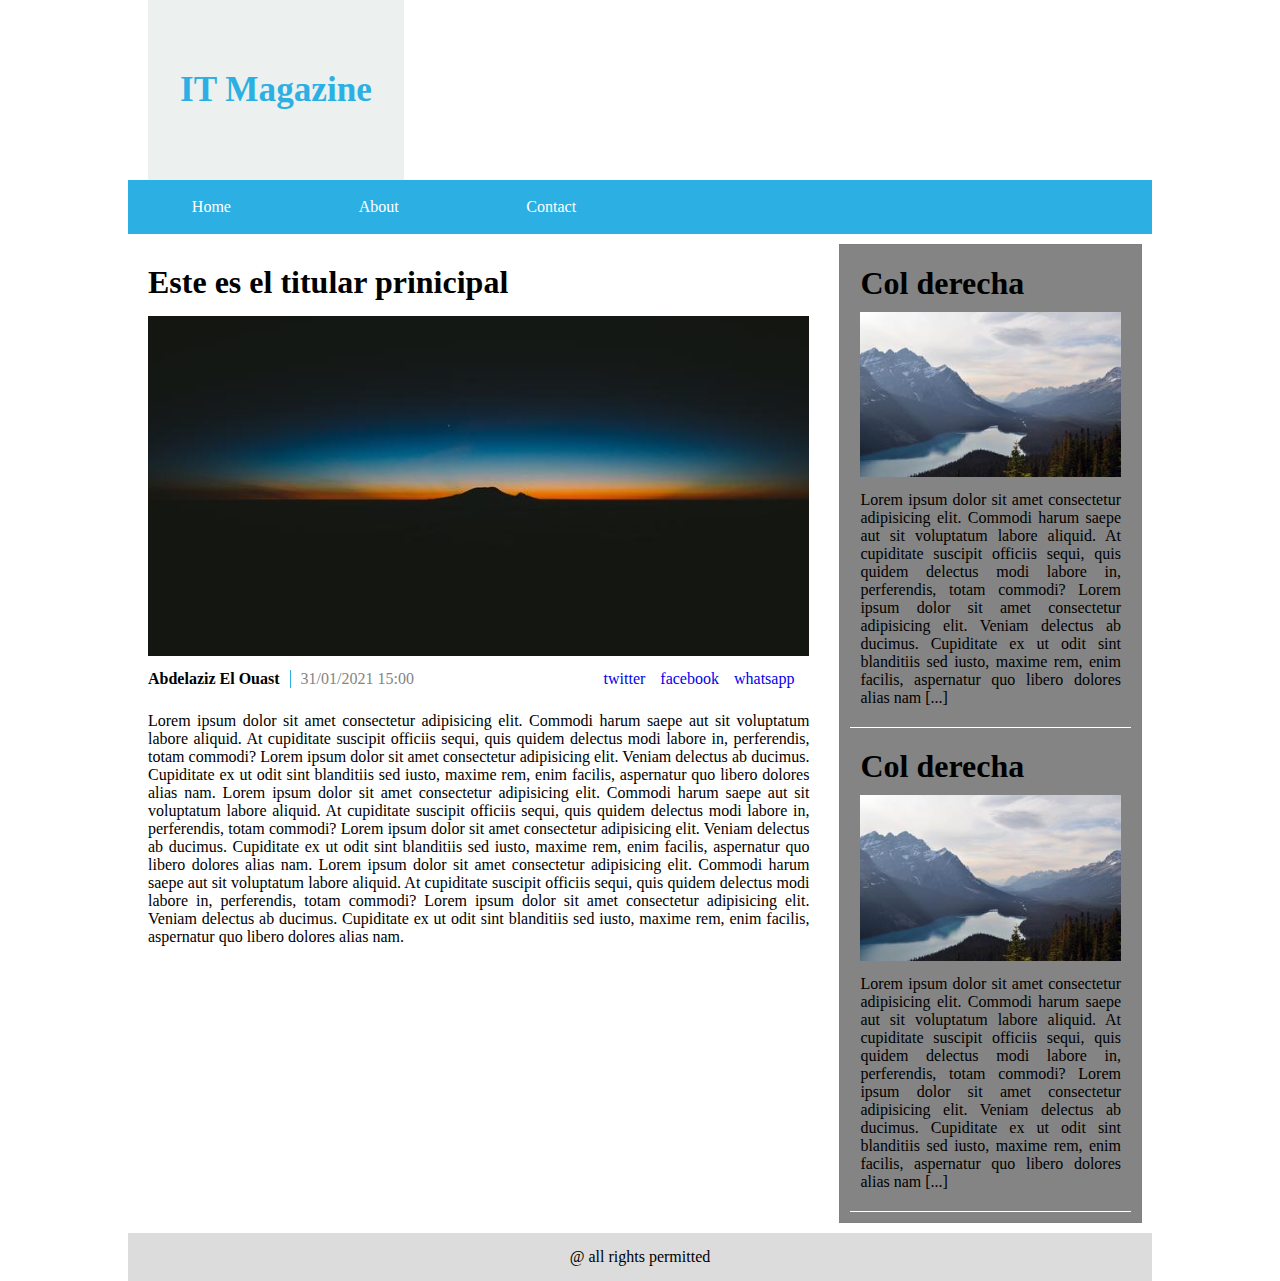
==== single.html @ 6ccfe941 "primera carga" ====
<!DOCTYPE html>
<html lang="en">
<head>
    <meta charset="UTF-8">
    <meta name="viewport" content="width=device-width, initial-scale=1.0">
    <link rel="stylesheet" href="css/estilos.css">
    <title>Home</title>
</head>
<body>
<div id="container">
    <header class="encabezado">
        <div id="logo">
            <a href="index.html">
                 <h1>IT Magazine</h1>
            </a>
        </div>
    </header>
    <nav>
        <div class="hamburger">
            <div class="line"></div>
            <div class="line"></div>
            <div class="line"></div>
        </div>
        <ul class="nav-links">
            <li><a href="index.html">Home</a></li>
            <li><a href="single.html">About</a></li>
            <li><a href="single.html">Contact</a></li>
        </ul>
    </nav>
    <div id="wrapper">
        <main>
            <div id="noticiaP">
                <h1>Este es el titular prinicipal</h1>
                <img alt="imagen aleatoria" src="media/992-680x350.jpg"> 
                <div class="after_image_post">
                    <div id="author_date">
                        <p id="author">Abdelaziz El Ouast</p>
                        <p id="datehour">31/01/2021 15:00</p>
                    </div>
                    <div id="sharing">
                        <p class="rs"><a href="#">twitter</a></p>
                        <p class="rs"><a href="#">facebook</a></p>
                        <p class="rs"><a href="#">whatsapp</a></p>
                    </div>
                </div>
                <p>Lorem ipsum dolor sit amet consectetur adipisicing elit. 
                    Commodi harum saepe aut sit voluptatum labore aliquid. At cupiditate suscipit 
                    officiis sequi, quis quidem delectus modi labore in, perferendis, totam 
                    commodi?
                Lorem ipsum dolor sit amet consectetur adipisicing elit. Veniam delectus ab 
                ducimus. Cupiditate ex ut odit sint blanditiis sed iusto, maxime rem, enim facilis, 
                aspernatur quo libero dolores alias nam.
                Lorem ipsum dolor sit amet consectetur adipisicing elit. 
                    Commodi harum saepe aut sit voluptatum labore aliquid. At cupiditate suscipit 
                    officiis sequi, quis quidem delectus modi labore in, perferendis, totam 
                    commodi?
                Lorem ipsum dolor sit amet consectetur adipisicing elit. Veniam delectus ab 
                ducimus. Cupiditate ex ut odit sint blanditiis sed iusto, maxime rem, enim facilis, 
                aspernatur quo libero dolores alias nam.
                Lorem ipsum dolor sit amet consectetur adipisicing elit. 
                    Commodi harum saepe aut sit voluptatum labore aliquid. At cupiditate suscipit 
                    officiis sequi, quis quidem delectus modi labore in, perferendis, totam 
                    commodi?
                Lorem ipsum dolor sit amet consectetur adipisicing elit. Veniam delectus ab 
                ducimus. Cupiditate ex ut odit sint blanditiis sed iusto, maxime rem, enim facilis, 
                aspernatur quo libero dolores alias nam.
            
            </p>
            </div>
        </main>
        <aside>
            <div class="asideitem">
                <h1>Col derecha</h1>
                <img alt="imagen aleatoria" src="media/450-315x200.jpg"> 
                <p>
                    Lorem ipsum dolor sit amet consectetur adipisicing elit. 
                        Commodi harum saepe aut sit voluptatum labore aliquid. At cupiditate suscipit 
                        officiis sequi, quis quidem delectus modi labore in, perferendis, totam 
                        commodi?
                    Lorem ipsum dolor sit amet consectetur adipisicing elit. Veniam delectus ab 
                    ducimus. Cupiditate ex ut odit sint blanditiis sed iusto, maxime rem, enim facilis, 
                    aspernatur quo libero dolores alias nam [...]
                </p>
            </div>
            <div  class="asideitem">
                <h1>Col derecha</h1>
                <img alt="imagen aleatoria" src="media/450-315x200.jpg"> 
                <p>
                    Lorem ipsum dolor sit amet consectetur adipisicing elit. 
                        Commodi harum saepe aut sit voluptatum labore aliquid. At cupiditate suscipit 
                        officiis sequi, quis quidem delectus modi labore in, perferendis, totam 
                        commodi?
                    Lorem ipsum dolor sit amet consectetur adipisicing elit. Veniam delectus ab 
                    ducimus. Cupiditate ex ut odit sint blanditiis sed iusto, maxime rem, enim facilis, 
                    aspernatur quo libero dolores alias nam [...]
                </p>
            </div>

        </aside>
    </div>
    <script src="js/app.js"></script>
    <footer>
        <p>@ all rights permitted</p>
    </footer>
</div>
    
</body>

</html>
---- css/estilos.css ----
*{
    padding: 0;
    margin: 0;
    font-family:Georgia, 'Times New Roman', Times, serif;
}
#container{
    width: 80%;
    margin: auto;
   /* background-color:rgb(236, 241, 239);*/
}

#container .encabezado{
    height: 20vh;
}
#container .encabezado #logo{
    width: 25%;
    height: 100%;
    display: flex;
    justify-content: center;
    align-items: center;
    font-family:Georgia, 'Times New Roman', Times, serif;
    background-color: rgb(236, 241, 239);
    margin-left: 20px;
    font-size: 1.1em;
}
#container .encabezado #logo a{
    text-decoration: none;
    color: rgb(44, 176, 228);
}
#container nav {
    height: 6vh;
    background-color:rgb(44, 176, 228);
}
#container nav .nav-links{
    display: flex;
    list-style: none;
    width: 50%;
    margin-right: auto;
    justify-content: space-around;
    align-items: center;
    height: 100%;
}

#container nav .nav-links li a{
    color: #fff;
    text-decoration: none;
    font-size: 16px;
}


#wrapper{
    display: flex;
}

#wrapper main{
    width: 70%;
}

#wrapper main #noticiaP{
    margin: 10px;
    padding: 10px;
    text-align: justify;
   
}
#wrapper main #noticiaP h1{
    margin:10px 0 15px 0px;
}
#wrapper main #noticiaP img{
    width: 100%;
}
#wrapper main #noticiaP p{
    margin-top:10px;
}
#wrapper aside{
    border: 1px solid grey;
    margin: 10px;
    width:30% ;
    background-color: #848484;
}

#wrapper aside  .asideitem {
    margin:10px;
    padding: 10px 10px 20px 10px;
    border-bottom: 1px solid #fff;
}

#wrapper aside  .asideitem h1{
    margin-bottom:10px;
}
#wrapper aside  .asideitem img{
    width:100%;
}
#wrapper aside .asideitem p{
    margin-top:10px;
    text-align: justify;
}


section{
    width: 100%;
    display: flex;
}
section #col-right,#col-center,#col-left{
    /*border: 1px solid grey;*/
    padding: 10px;
    margin: 10px;
}
section div p{
    margin-top: 10px;
    text-align: justify;
}
section div p{
    margin-top: 10px;
}
section div h1{
    margin-bottom: 10px;
}
section div header{
    background-color: rgb(44, 176, 228);
    color:#fff;
    text-align: center;
}
section div header h1{
   padding: 3px;
}

section .post{
   margin-bottom: 30px;
   padding-bottom: 20px;
   border-bottom:1px solid grey;
}

section .post img{
   width:100%;
 }

/* Single page */

#wrapper .after_image_post{
    margin-bottom: 1.5em;
    display: flex;
    justify-content: space-between;
}
#wrapper .after_image_post #author_date{
    display: flex;
}

#wrapper .after_image_post #author_date #author{
    margin-right: 10px;
    padding-right: 10px;
    font-weight: bold;
    border-right: rgb(44, 176, 228) 1px solid;
}
#wrapper .after_image_post #author_date #datehour{
    color:#848484
}
#wrapper .after_image_post #sharing{
    display: flex;
    justify-content: center;
    align-items: center;

}

#wrapper .after_image_post #sharing .rs{
    margin-right: 15px;
}
#wrapper .after_image_post #sharing .rs a{
    text-decoration: none;
}


footer{
    background-color: gainsboro;
    text-align: center;
    padding: 15px;
}
/* Small screens*/
@media screen and (max-width: 768px){
    #container{
        width: 100%;
    }
    #wrapper{
        display: flex;
        flex-direction: column;
    }

    #container nav .line{
        width: 30px;
        height: 3px;
        background-color: #fff;
        margin:5px;
    }
    #container nav {
        position: relative;
    }
    #container nav .hamburger{
        position: absolute;
        cursor: pointer;
        right: 2%;
        top: 10%;
        transform:translate(-2%,-6%);
        z-index: 3;
    }

    #container nav .nav-links{
        position: fixed;
        background-color: rgb(44, 176, 228);
        height: 20vh;
        width: 100%;
        flex-direction: column;
        clip-path: circle(100px at 10% -50%);
        -webkit-clip-path: circle(20px at 90% -20%);
        transition: all 1s ease-in-out;
        pointer-events: none;/*quitamos eventos*/
    }

    #container nav .nav-links.open{
        clip-path: circle(1000px at 90% -20%);
        -webkit-clip-path: circle(1000px at 90% -20%);
        pointer-events: all; /*habitiamos eventos*/
    }

    #container nav .nav-links li{
        opacity: 0;
    }

    #container nav .nav-links li:nth-child(1){
        transition: all 0.5s ease 0.2s;
    }
    #container nav .nav-links li:nth-child(2){
        transition: all 0.5s ease 0.4s;
    }
    #container nav .nav-links li:nth-child(3){
        transition: all 0.5s ease 0.6s;
    }
    #container nav .nav-links li:nth-child(4){
        transition: all 0.5s ease 0.8s;
    }
    #container nav .nav-links li.fade{
        opacity: 1;
    }
    
    #wrapper main{
        width: 100%;
        display: flex;
        flex-direction: column;
    }
    #wrapper aside{
        width: 100%;
        display: flex;
        flex-direction: column;
    }

    section{
        display: flex;
        flex-direction: column;
        width: 100%;
    }

}
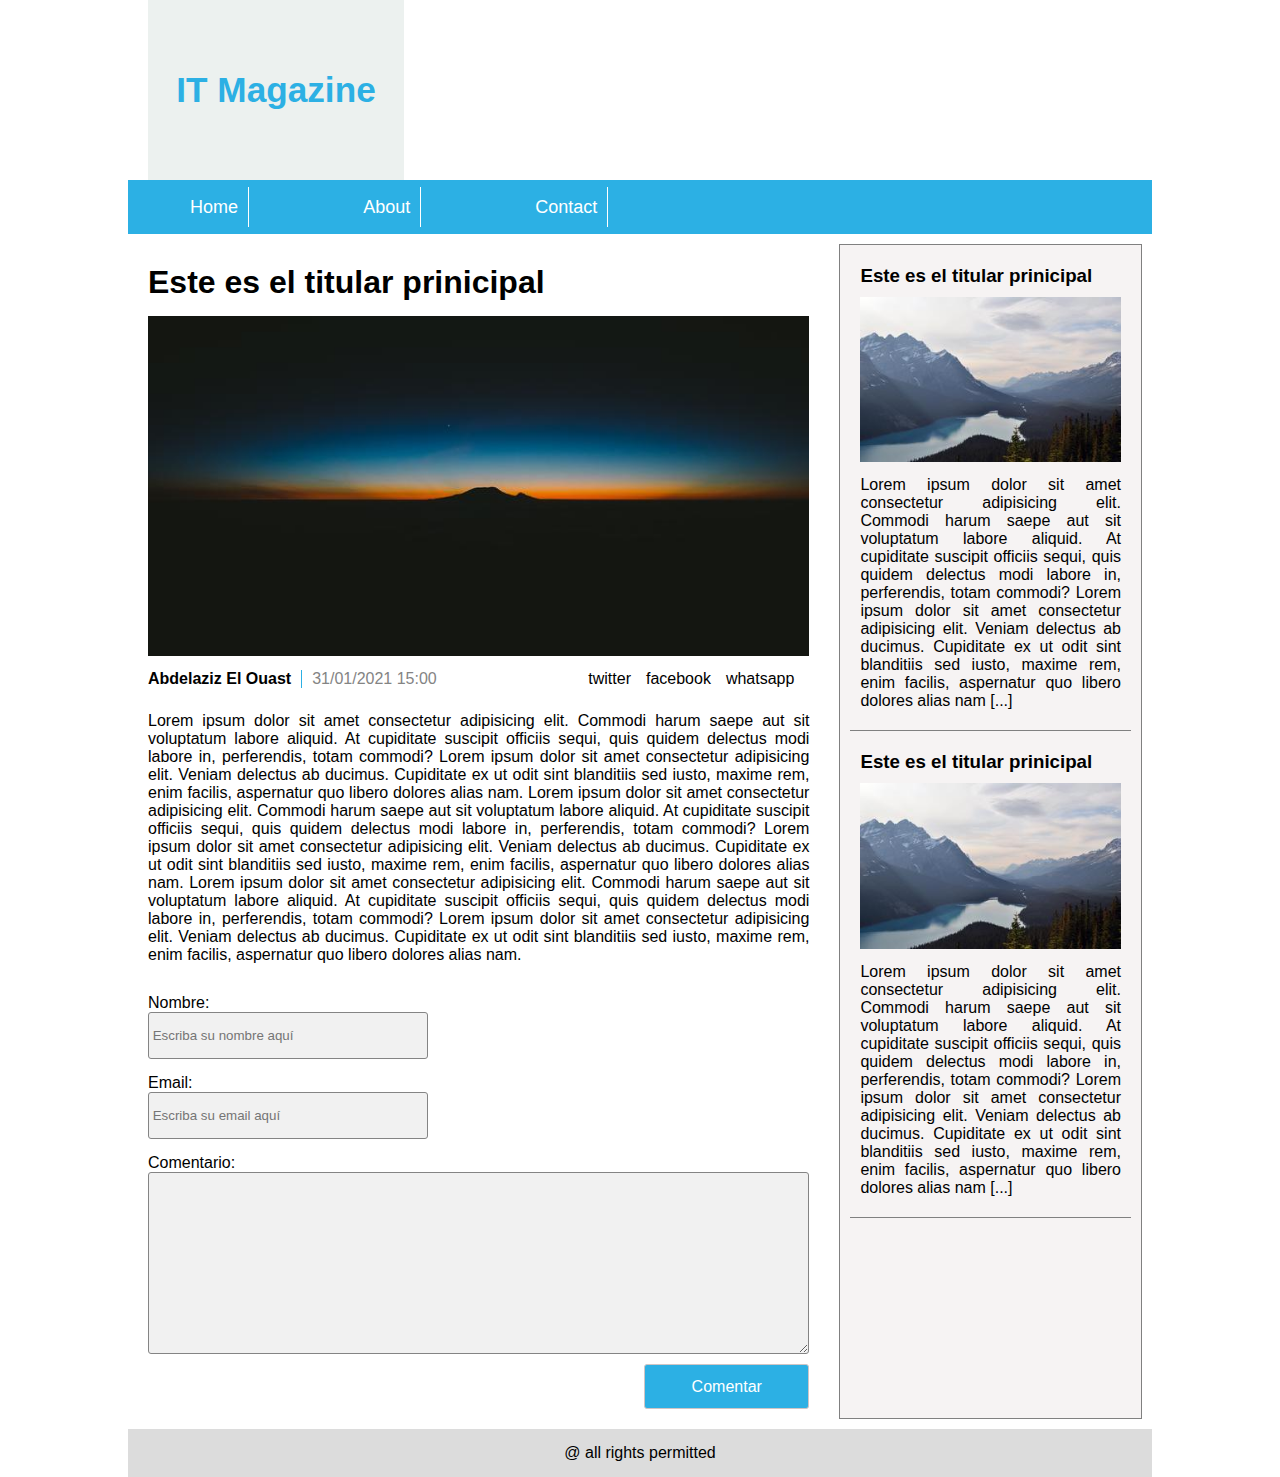
==== commit 7e64ed0e: "responsibe con nav" ====
--- a/single.html
+++ b/single.html
@@ -43,59 +43,73 @@
                         <p class="rs"><a href="#">whatsapp</a></p>
                     </div>
                 </div>
-                <p>Lorem ipsum dolor sit amet consectetur adipisicing elit. 
-                    Commodi harum saepe aut sit voluptatum labore aliquid. At cupiditate suscipit 
-                    officiis sequi, quis quidem delectus modi labore in, perferendis, totam 
-                    commodi?
-                Lorem ipsum dolor sit amet consectetur adipisicing elit. Veniam delectus ab 
-                ducimus. Cupiditate ex ut odit sint blanditiis sed iusto, maxime rem, enim facilis, 
-                aspernatur quo libero dolores alias nam.
-                Lorem ipsum dolor sit amet consectetur adipisicing elit. 
-                    Commodi harum saepe aut sit voluptatum labore aliquid. At cupiditate suscipit 
-                    officiis sequi, quis quidem delectus modi labore in, perferendis, totam 
-                    commodi?
-                Lorem ipsum dolor sit amet consectetur adipisicing elit. Veniam delectus ab 
-                ducimus. Cupiditate ex ut odit sint blanditiis sed iusto, maxime rem, enim facilis, 
-                aspernatur quo libero dolores alias nam.
-                Lorem ipsum dolor sit amet consectetur adipisicing elit. 
-                    Commodi harum saepe aut sit voluptatum labore aliquid. At cupiditate suscipit 
-                    officiis sequi, quis quidem delectus modi labore in, perferendis, totam 
-                    commodi?
-                Lorem ipsum dolor sit amet consectetur adipisicing elit. Veniam delectus ab 
-                ducimus. Cupiditate ex ut odit sint blanditiis sed iusto, maxime rem, enim facilis, 
-                aspernatur quo libero dolores alias nam.
-            
-            </p>
-            </div>
-        </main>
-        <aside>
-            <div class="asideitem">
-                <h1>Col derecha</h1>
-                <img alt="imagen aleatoria" src="media/450-315x200.jpg"> 
-                <p>
+                    <p>Lorem ipsum dolor sit amet consectetur adipisicing elit. 
+                        Commodi harum saepe aut sit voluptatum labore aliquid. At cupiditate suscipit 
+                        officiis sequi, quis quidem delectus modi labore in, perferendis, totam 
+                        commodi?
+                    Lorem ipsum dolor sit amet consectetur adipisicing elit. Veniam delectus ab 
+                    ducimus. Cupiditate ex ut odit sint blanditiis sed iusto, maxime rem, enim facilis, 
+                    aspernatur quo libero dolores alias nam.
                     Lorem ipsum dolor sit amet consectetur adipisicing elit. 
                         Commodi harum saepe aut sit voluptatum labore aliquid. At cupiditate suscipit 
                         officiis sequi, quis quidem delectus modi labore in, perferendis, totam 
                         commodi?
                     Lorem ipsum dolor sit amet consectetur adipisicing elit. Veniam delectus ab 
                     ducimus. Cupiditate ex ut odit sint blanditiis sed iusto, maxime rem, enim facilis, 
-                    aspernatur quo libero dolores alias nam [...]
-                </p>
-            </div>
-            <div  class="asideitem">
-                <h1>Col derecha</h1>
-                <img alt="imagen aleatoria" src="media/450-315x200.jpg"> 
-                <p>
+                    aspernatur quo libero dolores alias nam.
                     Lorem ipsum dolor sit amet consectetur adipisicing elit. 
                         Commodi harum saepe aut sit voluptatum labore aliquid. At cupiditate suscipit 
                         officiis sequi, quis quidem delectus modi labore in, perferendis, totam 
                         commodi?
                     Lorem ipsum dolor sit amet consectetur adipisicing elit. Veniam delectus ab 
                     ducimus. Cupiditate ex ut odit sint blanditiis sed iusto, maxime rem, enim facilis, 
-                    aspernatur quo libero dolores alias nam [...]
+                    aspernatur quo libero dolores alias nam.
+                
                 </p>
             </div>
-
+            <div class="comment">
+                <form action="" method="">
+                    <label for="nombre">Nombre:</label>
+                    <input type="text" id="nombre" name="nombre" placeholder=" Escriba su nombre aquí"/>
+                    <label for="email">Email:</label>
+                    <input type="email" id="email" name="nombre" placeholder=" Escriba su email aquí"/>
+                    <label for="comentario">Comentario:</label>
+                    <textarea id="comentario" name="comentario"></textarea>
+                    <button>Comentar</button>
+                </form>
+            </div>
+        </main>
+        <aside>
+            <div class="asideitem">
+                <h3><a href="#">Este es el titular prinicipal</a></h3>
+                <a href="#">
+                    <img alt="imagen aleatoria" src="media/450-315x200.jpg"> 
+                    <p>
+                        Lorem ipsum dolor sit amet consectetur adipisicing elit. 
+                            Commodi harum saepe aut sit voluptatum labore aliquid. At cupiditate suscipit 
+                            officiis sequi, quis quidem delectus modi labore in, perferendis, totam 
+                            commodi?
+                        Lorem ipsum dolor sit amet consectetur adipisicing elit. Veniam delectus ab 
+                        ducimus. Cupiditate ex ut odit sint blanditiis sed iusto, maxime rem, enim facilis, 
+                        aspernatur quo libero dolores alias nam [...]
+                    </p>
+                </a>
+            </div>
+            <div  class="asideitem">
+                <h3><a href="#">Este es el titular prinicipal</a></h3>
+                <a href="#">
+                    <img alt="imagen aleatoria" src="media/450-315x200.jpg"> 
+                    <p>
+                        Lorem ipsum dolor sit amet consectetur adipisicing elit. 
+                            Commodi harum saepe aut sit voluptatum labore aliquid. At cupiditate suscipit 
+                            officiis sequi, quis quidem delectus modi labore in, perferendis, totam 
+                            commodi?
+                        Lorem ipsum dolor sit amet consectetur adipisicing elit. Veniam delectus ab 
+                        ducimus. Cupiditate ex ut odit sint blanditiis sed iusto, maxime rem, enim facilis, 
+                        aspernatur quo libero dolores alias nam [...]
+                    </p>
+                </a>
+            </div>
         </aside>
     </div>
     <script src="js/app.js"></script>
--- a/css/estilos.css
+++ b/css/estilos.css
@@ -1,7 +1,7 @@
 *{
     padding: 0;
     margin: 0;
-    font-family:Georgia, 'Times New Roman', Times, serif;
+    font-family:Arial, Helvetica, sans-serif;
 }
 #container{
     width: 80%;
@@ -34,17 +34,26 @@
 #container nav .nav-links{
     display: flex;
     list-style: none;
-    width: 50%;
+    width: 52%;
     margin-right: auto;
     justify-content: space-around;
     align-items: center;
     height: 100%;
 }
-
 #container nav .nav-links li a{
     color: #fff;
     text-decoration: none;
-    font-size: 16px;
+    font-size: 18px;
+}
+
+#container nav .nav-links li a{
+    padding:10px;
+    border-right: 1px solid #fff;
+}
+
+#container nav .nav-links li a:hover{
+   background-color: #fff;
+   color: rgb(44, 176, 228);
 }
 
 
@@ -65,6 +74,18 @@
 #wrapper main #noticiaP h1{
     margin:10px 0 15px 0px;
 }
+#wrapper main #noticiaP h1 a{
+    text-decoration: none;
+    color: #000;
+}
+#wrapper main #noticiaP h1 a:hover{
+    color: rgb(44, 176, 228);
+    
+}
+#wrapper main #noticiaP a{
+    color: #000;
+    text-decoration: none;
+} 
 #wrapper main #noticiaP img{
     width: 100%;
 }
@@ -75,18 +96,28 @@
     border: 1px solid grey;
     margin: 10px;
     width:30% ;
-    background-color: #848484;
+    background-color: #f6f3f3;
 }
 
 #wrapper aside  .asideitem {
     margin:10px;
     padding: 10px 10px 20px 10px;
-    border-bottom: 1px solid #fff;
-}
-
-#wrapper aside  .asideitem h1{
+    border-bottom: 1px solid grey;
+}
+
+#wrapper aside  .asideitem a{
+    text-decoration: none;
+    color: #000;
+}
+
+#wrapper aside  .asideitem h3{
     margin-bottom:10px;
 }
+
+#wrapper aside  .asideitem h3 a:hover{
+    color:rgb(44, 176, 228);
+}
+
 #wrapper aside  .asideitem img{
     width:100%;
 }
@@ -105,34 +136,42 @@
     padding: 10px;
     margin: 10px;
 }
-section div p{
-    margin-top: 10px;
-    text-align: justify;
-}
-section div p{
-    margin-top: 10px;
-}
-section div h1{
-    margin-bottom: 10px;
-}
+
 section div header{
     background-color: rgb(44, 176, 228);
     color:#fff;
     text-align: center;
 }
-section div header h1{
-   padding: 3px;
-}
-
-section .post{
-   margin-bottom: 30px;
-   padding-bottom: 20px;
-   border-bottom:1px solid grey;
+section div header h2{
+    padding: 5px;
+ }
+
+ section .post{
+    margin-bottom: 30px;
+    padding-bottom: 20px;
+    border-bottom:1px solid grey;
+ }
+
+section .post p{
+    margin-top: 10px;
+    text-align: justify;
+}
+
+section .post h3{
+    margin:15px 0px 10px 0px;
 }
 
 section .post img{
    width:100%;
  }
+
+ section .post a{
+    text-decoration: none;
+    color: #000;
+}
+section .post h3 a:hover{
+    color: rgb(44, 176, 228);
+}
 
 /* Single page */
 
@@ -167,6 +206,51 @@
 #wrapper .after_image_post #sharing .rs a{
     text-decoration: none;
 }
+
+#wrapper main .comment{
+    margin: 10px;
+    padding: 10px;
+}
+#wrapper main .comment form{
+    display: flex;
+    flex-direction: column;
+}
+
+#wrapper main .comment form input{
+   height:5vh;
+   width: 42%;
+   background-color: #f1f1f1;
+   border-radius: 3px;
+   border:#848484 1px solid;
+}
+#wrapper main .comment form textarea{
+    height:20vh;
+    background-color: #f1f1f1;
+    border-radius: 3px;
+    border:#848484 1px solid;
+ }
+
+ #wrapper main .comment form input:nth-child(2){
+    margin-bottom: 15px;
+ }
+ #wrapper main .comment form input:nth-child(4){
+    margin-bottom: 15px;
+ }
+
+ #wrapper main .comment form button{
+   margin-left: auto;
+   width: 25%;
+   height: 5vh;
+   margin-top: 10px;
+   border-radius: 3px;
+   border:#cfc5c5 1px solid;
+   background-color: rgb(44, 176, 228);
+   font-weight: 500;
+   color: #fff;
+   font-size: 16px;
+ }
+
+/* End single Page*/
 
 
 footer{
@@ -205,7 +289,7 @@
     #container nav .nav-links{
         position: fixed;
         background-color: rgb(44, 176, 228);
-        height: 20vh;
+        height: 100vh;
         width: 100%;
         flex-direction: column;
         clip-path: circle(100px at 10% -50%);
@@ -220,10 +304,15 @@
         pointer-events: all; /*habitiamos eventos*/
     }
 
+    #container nav .nav-links li a{
+        border: 0;
+    }
+
     #container nav .nav-links li{
         opacity: 0;
     }
 
+
     #container nav .nav-links li:nth-child(1){
         transition: all 0.5s ease 0.2s;
     }
